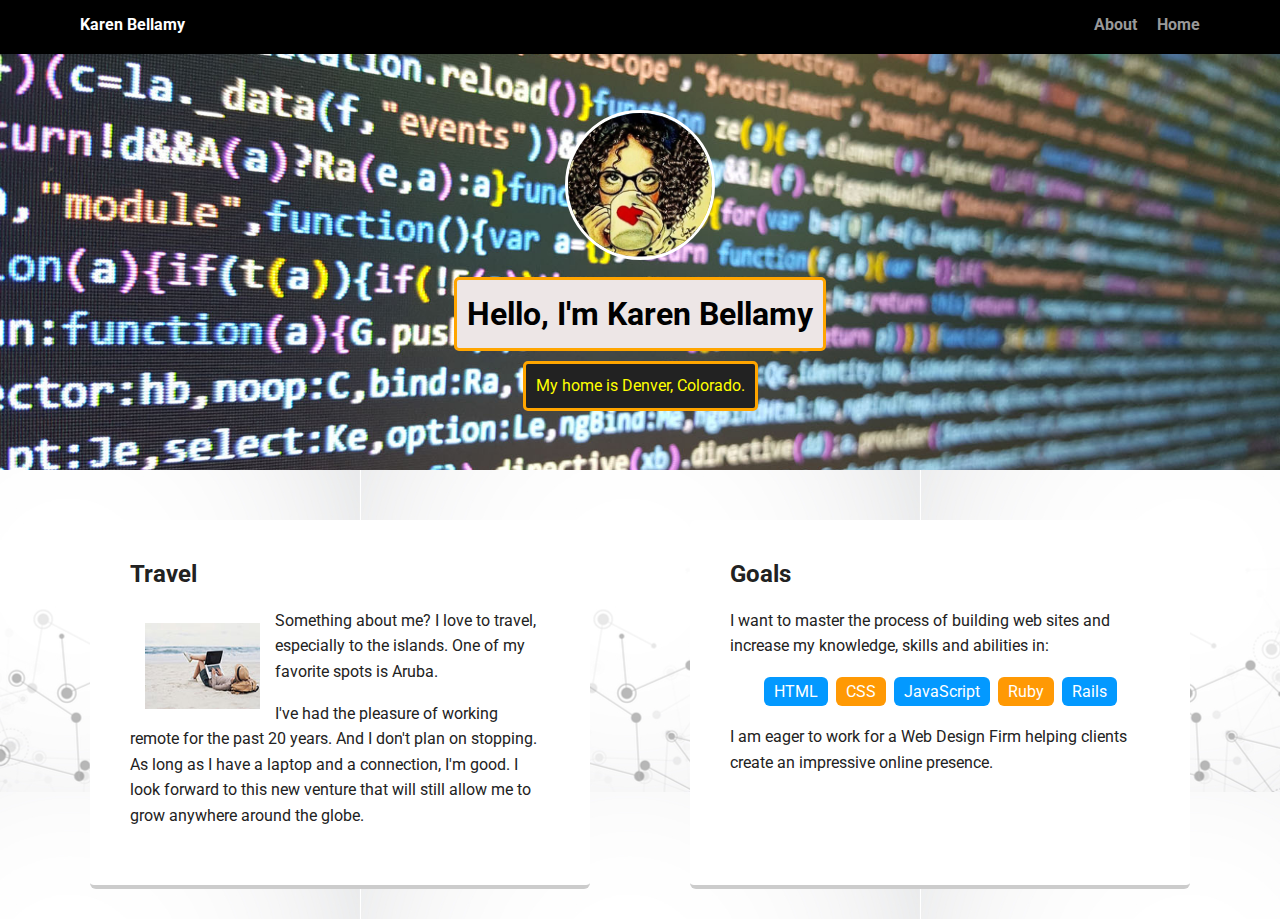
==== about.html @ c1133c58 "New and final changes" ====
<!doctype html>
<html lang="en">
<head>
  <meta charset="utf-8">
  <title>Karen Bellamy's Profile</title>
  <meta name="viewport" content="width=device-width, initial-scale=1.0">
  <link rel="stylesheet" href="styles.css">
  <link href="https://fonts.googleapis.com/css?family=Muli%7CRoboto:400,300,500,700,900" rel="stylesheet"></head>
  <body>

    <div class="main-nav">
        <ul class="nav">
          <li class="name">Karen Bellamy</li>
          <li><a href="about">About</a></li>
          <li><a href="index.html">Home</a></li>
        </ul>
    </div>

    <header>
        
        <img src="images/me2.png" alt="Drawing of Karen Bellamy" class="profile-image">
      <h1 class="tag name">Hello, I'm Karen Bellamy</h1>
      <p class="tag location">My home is Denver, Colorado.</p>
    </header>

    <main class="flex">
      <div class="card">
        <h2>Travel</h2>
        <p><img style="padding:  15px; float: left" src="images/freelance.jpg" alt="woman using laptop on beach" width="145" height="116">Something about me?  I love to travel, especially to the islands.  One of my favorite spots is Aruba. </p>
        <p>I've had the pleasure of working remote for the past 20 years.  And I don't plan on stopping.  As long as I have a laptop and a connection, I'm good.  I look forward to this new venture that will still allow me to grow anywhere around the globe.</p>
      </div> 

      <div class="card">
        <h2>Goals</h2>
        <p>I want to master the process of building web sites and increase my knowledge, skills and abilities in:</p>
         <ul class="skills">
          <li>HTML</li>
          <li>CSS</li>
          <li>JavaScript</li>
          <li>Ruby</li>
          <li>Rails</li>
        </ul>
        <p>I am eager to work for a Web Design Firm helping clients create an impressive online presence.</p>
      </div> 

    </main>
---- styles.css ----
/* Global Layout Set-up */
* { 
  box-sizing: border-box;
}
  
body {
  margin: 0;
  padding: 0;
  text-align: center;
  font-family: 'Roboto', sans-serif;
  color: #222;
  background: url(images/skillsetbackground.jpg) repeat top center;
}
/* Link Styles */

a {
  text-decoration: none;
  color: #999;
}
a:hover {
  color: #6633ff;
}

/* Section Styles */

.main-nav {
  width: 100%;
  background: black;
  min-height: 30px;
  padding: 10px;
  position: fixed;
  text-align: center;
}
.nav {
  display: flex;
  justify-content: space-around;
  font-weight: 700;
  list-style-type: none;
  margin: 0 auto;
  padding: 0;
}

.nav .name {
    display: block;
    margin-right: auto;
    color: white;
}
.nav li {
  padding: 5px 10px 10px 10px;
}
.nav a {
  transition: all .5s;
}
.nav a:hover {
  color: white
}

header {
  text-align: center;
  background: url('images/codingbackground.jpg') no-repeat top center ;
  background-size: cover;
  overflow: hidden;
  padding-top: 60px;
}
header {
  line-height: 1.5;
}
header .profile-image {
  margin-top: 50px;
  width: 150px;
  height: 150px;
  border-radius: 100%;
  border: 3px solid white;
  transition: all .5s;
}
header .profile-image:hover {
  transform: scale(1.2) rotate(5deg);
}

.tag {
  background-color: #ede6e6;
  color: black;
  padding: 10px;
  border: 3px solid #ffa500; 
  border-radius: 5px;
  display: table;
  margin: 10px auto;
} 
.location {
  background-color: #222;
  color: yellow;
}
.card {
  margin: 30px;
  padding: 20px 40px 40px;
  max-width: 500px;
  text-align: left;
  background: #fff;
  border-bottom: 4px solid #ccc;
  border-radius: 6px;
  transition: all .5s;
}
.card:hover {
  border-color: #ff99ff;
}

ul.skills {
  padding: 0;
  text-align: center;
}

.skills li {
  border-radius: 6px;
  display: inline-block;
  background: #ff9904;
  color: white;
  padding: 5px 10px;
  margin: 2px;
}

.skills li:nth-child(odd) {
  background: #0399ff;
}

footer {
  width: 100%;
  min-height: 30px;
  padding: 20px 0 40px 20px;
}

footer .copyright {
  top: -8px;
  font-size: .75em;
}

footer ul {
  list-style-type: none;
  margin: 0;
  padding: 0;
}

footer ul li {
  display: inline-block;
}

a.social {
  display: inline-block;
  text-indent: -9999px;
  margin-left: 5px;
  width: 30px;
  height: 30px;
  background-size: 30px 30px;
  opacity: .4;
  transition: all .5s;
}
a.twitter {
  background-image: url(images/twitter.svg);
}
a.linkedin {
  background-image: url(images/linkedin.svg);
}
a.github {
  background-image: url(images/github.svg);
}
a.social:hover {
  opacity: 1;
}
.clearfix {
  clear: both;
}

/* Styles for larger screens */
@media screen and (min-width: 720px) {
  
  .flex {
      display: -ms-flexbox;      /* TWEENER - IE 10 */
      display: flex; 
      max-width: 1200px;
      -ms-flex-pack: distribute;
      justify-content: space-around;
      margin: 0 auto;
  }

  header {
    min-height: 470px;
  }

  .nav {
    max-width: 1200px;
    padding: 0 30px;
  }


  main {
    padding-top: 20px;
  }

  main p {
    line-height: 1.6em;
  }

  footer {
    font-size: 1.3em;
    max-width: 1200px;
    margin: 40px auto;
  }

}
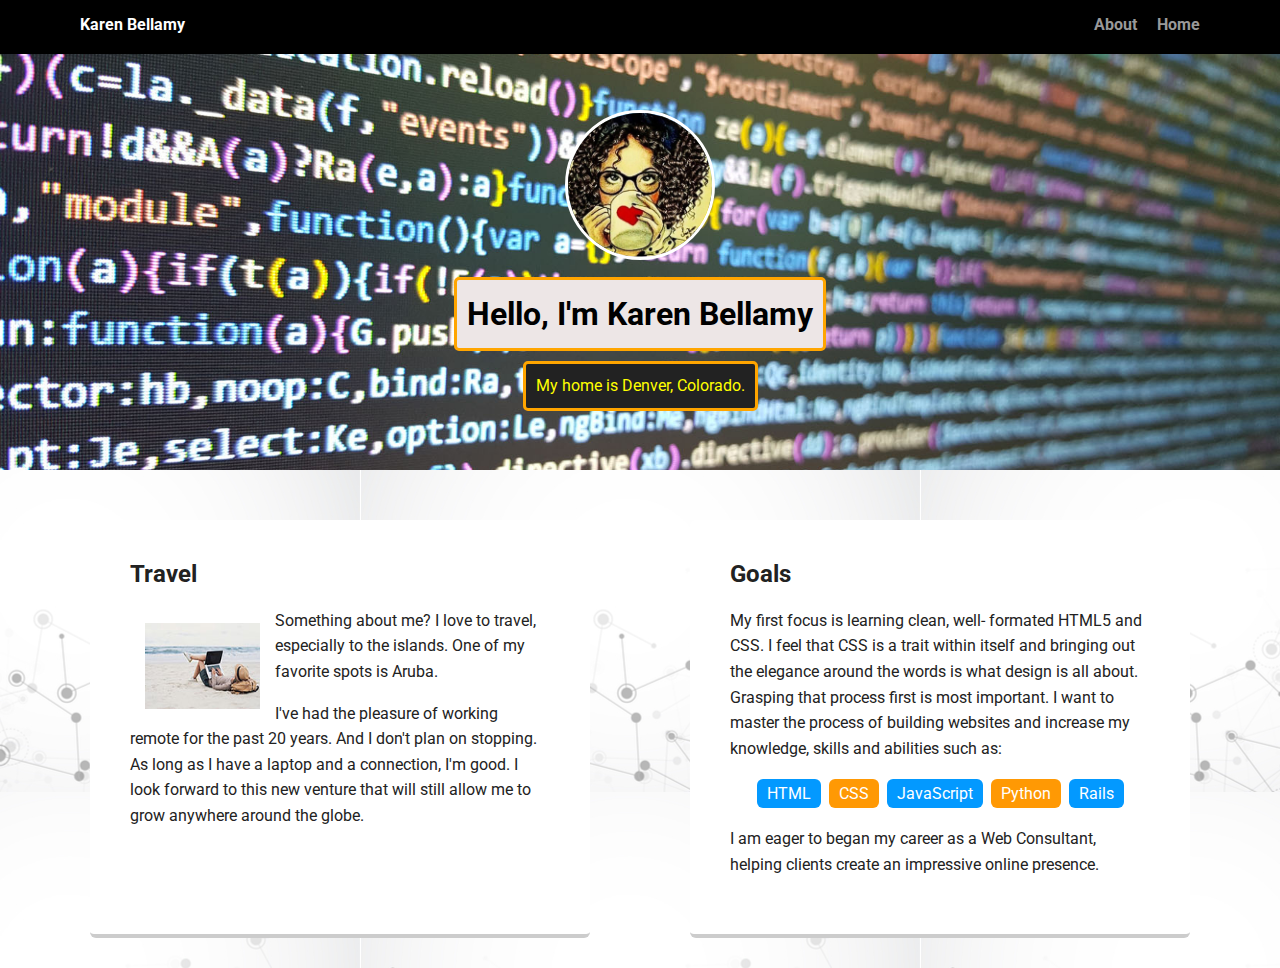
==== commit 96e064c8: "new text for placeholders" ====
--- a/about.html
+++ b/about.html
@@ -32,15 +32,19 @@
 
       <div class="card">
         <h2>Goals</h2>
-        <p>I want to master the process of building web sites and increase my knowledge, skills and abilities in:</p>
+        <p>My first focus is learning clean, well- formated HTML5 and CSS.  I feel that CSS is a trait within itself and bringing out the elegance around the words is what design is all about.  Grasping that process first is most important.  I want to master the process of building websites and increase my  knowledge, skills and abilities such as:</p>
          <ul class="skills">
           <li>HTML</li>
           <li>CSS</li>
           <li>JavaScript</li>
-          <li>Ruby</li>
+          <li>Python</li>
           <li>Rails</li>
         </ul>
-        <p>I am eager to work for a Web Design Firm helping clients create an impressive online presence.</p>
+        <p>I am eager to began my career as a Web Consultant, helping clients create an impressive online presence.</p>
       </div> 
 
-    </main>+    </main>
+      
+    </body>
+    
+</html>